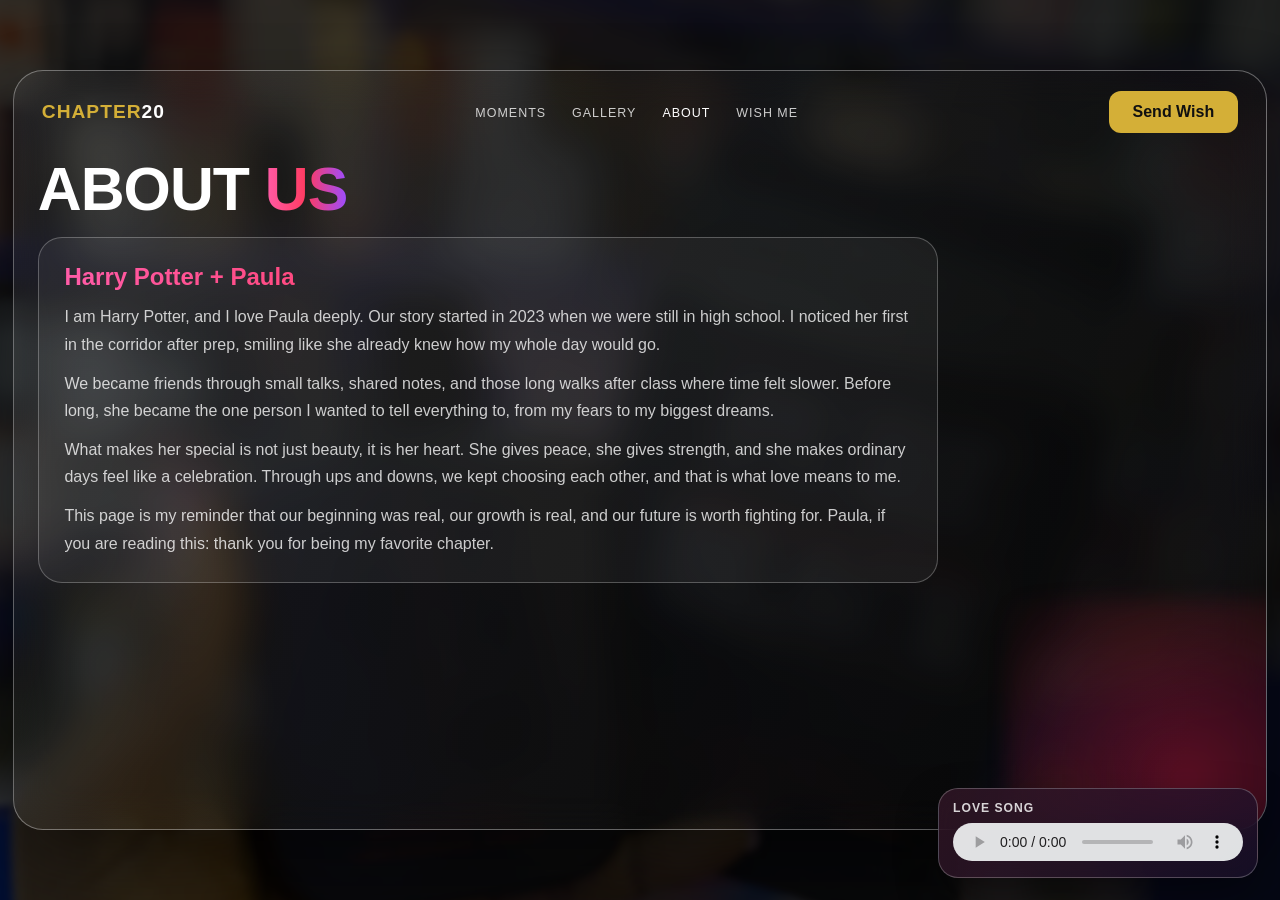
==== about.html @ 38b5b022 "Add files via upload" ====
<!DOCTYPE html>
<html lang="en">
<head>
    <meta charset="UTF-8">
    <meta name="viewport" content="width=device-width, initial-scale=1.0">
    <title>Chapter 20 | About Us</title>
    <link rel="stylesheet" href="styles.css">
</head>
<body>
    <div class="page-bg" aria-hidden="true"></div>

    <div class="gh-hero">
        <nav class="nav">
            <div class="logo"><span class="first">CHAPTER</span>20</div>
            <ul class="nav-links">
                <li><a href="index.html">Moments</a></li>
                <li><a href="gallery.html">Gallery</a></li>
                <li><a class="active" href="about.html">About</a></li>
                <li><a href="wishme.html">Wish Me</a></li>
            </ul>
            <a class="btn-book" href="wishme.html">Send Wish</a>
        </nav>

        <main class="page-content">
            <h1 class="page-title">About <span class="gradient-text">Us</span></h1>

            <section class="story-card">
                <h2 class="gradient-text">Harry Potter + Paula</h2>
                <p>
                    I am Harry Potter, and I love Paula deeply. Our story started in 2023 when we were still in high school.
                    I noticed her first in the corridor after prep, smiling like she already knew how my whole day would go.
                </p>
                <p>
                    We became friends through small talks, shared notes, and those long walks after class where time felt slower.
                    Before long, she became the one person I wanted to tell everything to, from my fears to my biggest dreams.
                </p>
                <p>
                    What makes her special is not just beauty, it is her heart. She gives peace, she gives strength, and she makes
                    ordinary days feel like a celebration. Through ups and downs, we kept choosing each other, and that is what love means to me.
                </p>
                <p>
                    This page is my reminder that our beginning was real, our growth is real, and our future is worth fighting for.
                    Paula, if you are reading this: thank you for being my favorite chapter.
                </p>
            </section>
        </main>
    </div>

    <div class="site-audio">
        <span class="site-audio-label">Love Song</span>
        <audio id="site-audio" src="love.mp3" controls autoplay loop preload="metadata"></audio>
    </div>

    <script src="site-audio.js"></script>
</body>
</html>
---- styles.css ----
:root {
    --accent: #d4af37;
    --white: #ffffff;
    --border: rgba(255, 255, 255, 0.35);
    --font-main: "Segoe UI", -apple-system, BlinkMacSystemFont, "Helvetica Neue", sans-serif;
    --pink: #ff5ca8;
    --red: #ff3b61;
    --purple: #9c4dff;
}

* {
    margin: 0;
    padding: 0;
    box-sizing: border-box;
}

body {
    font-family: var(--font-main);
    background: #0d0d0d;
    min-height: 100dvh;
    display: flex;
    justify-content: center;
    align-items: center;
    overflow-x: hidden;
    overflow-y: auto;
    color: var(--white);
    padding: clamp(10px, 2vw, 24px) 0;
}

.page-bg {
    position: fixed;
    inset: 0;
    background: linear-gradient(120deg, rgba(0, 0, 0, 0.5), rgba(13, 13, 13, 0.84)), url("nice.jpeg") center/cover no-repeat;
    filter: brightness(0.5) blur(4px);
    transform: scale(1.03);
    z-index: -1;
}

.gh-hero {
    position: relative;
    width: min(1420px, calc(100vw - clamp(8px, 2vw, 28px)));
    min-height: min(760px, calc(100dvh - clamp(20px, 4vw, 48px)));
    background: linear-gradient(110deg, rgba(255, 255, 255, 0.06), rgba(0, 0, 0, 0.22));
    backdrop-filter: blur(20px);
    -webkit-backdrop-filter: blur(20px);
    border: 1px solid var(--border);
    border-radius: 30px;
    display: flex;
    flex-direction: column;
    box-shadow: 0 35px 75px rgba(0, 0, 0, 0.45);
    overflow: hidden;
}

.gh-hero::after {
    content: "";
    position: absolute;
    right: -100px;
    bottom: -130px;
    width: 360px;
    height: 360px;
    background: radial-gradient(circle, rgba(255, 32, 64, 0.34), rgba(255, 32, 64, 0));
    filter: blur(10px);
    pointer-events: none;
}

.nav {
    display: flex;
    align-items: center;
    justify-content: space-between;
    gap: 20px;
    padding: 20px 28px;
    z-index: 10;
}

.logo {
    font-size: 1.2rem;
    font-weight: 800;
    letter-spacing: 1px;
}

.logo .first {
    color: var(--accent);
}

.nav-links {
    display: flex;
    gap: 26px;
    list-style: none;
    flex-wrap: wrap;
    justify-content: center;
}

.nav-links a {
    color: rgba(255, 255, 255, 0.78);
    text-decoration: none;
    font-size: 0.78rem;
    text-transform: uppercase;
    letter-spacing: 1px;
    transition: color 0.2s ease;
}

.nav-links a:hover,
.nav-links a:focus-visible,
.nav-links a.active {
    color: var(--white);
}

.btn-book {
    background: var(--accent);
    color: #101010;
    border: none;
    border-radius: 12px;
    padding: 12px 24px;
    font-weight: 700;
    cursor: pointer;
    text-decoration: none;
    transition: transform 0.2s ease, box-shadow 0.2s ease;
}

.btn-book:hover,
.btn-book:focus-visible {
    transform: translateY(-2px);
    box-shadow: 0 10px 24px rgba(212, 175, 55, 0.26);
}

.hero-content {
    display: grid;
    grid-template-columns: 1fr 0.46fr 0.92fr;
    gap: 28px;
    padding: 8px 24px 84px;
    flex: 1;
    align-items: center;
}

.cake-showcase {
    position: relative;
    display: flex;
    justify-content: center;
    align-items: center;
    min-height: 360px;
}

.cake-showcase::before {
    content: "";
    position: absolute;
    inset: 16% 10%;
    background: radial-gradient(circle, rgba(255, 92, 168, 0.28), rgba(255, 59, 97, 0));
    filter: blur(18px);
}

.cake-frame {
    position: relative;
    width: min(220px, 100%);
    aspect-ratio: 3 / 4;
    padding: 14px;
    border-radius: 28px;
    border: 1px solid rgba(255, 255, 255, 0.24);
    background:
        linear-gradient(180deg, rgba(255, 255, 255, 0.12), rgba(255, 255, 255, 0.04)),
        rgba(21, 12, 18, 0.48);
    box-shadow: 0 20px 40px rgba(0, 0, 0, 0.32);
    transform: rotate(-4deg);
}

.cake-frame img {
    width: 100%;
    height: 100%;
    display: block;
    object-fit: contain;
    filter: drop-shadow(0 14px 24px rgba(255, 58, 115, 0.24));
}

.hero-title {
    font-size: clamp(2.4rem, 7vw, 6.4rem);
    font-weight: 900;
    line-height: 0.88;
    letter-spacing: -2px;
    text-transform: uppercase;
    margin-bottom: 18px;
}

.hero-title .accent {
    color: var(--accent);
}

.hero-subtitle {
    font-size: 1rem;
    color: rgba(255, 255, 255, 0.74);
    line-height: 1.65;
    margin-bottom: 30px;
    max-width: 560px;
}

.hero-actions {
    display: flex;
    gap: 16px;
    flex-wrap: wrap;
    align-items: center;
}

.ghost-link {
    color: rgba(255, 255, 255, 0.85);
    text-decoration: none;
}

.photo-stack {
    position: relative;
    height: 440px;
    display: flex;
    align-items: center;
    justify-content: center;
    perspective: 2000px;
    transform-style: preserve-3d;
}

.stack-headline,
.stack-signoff {
    position: absolute;
    left: 50%;
    transform: translateX(-50%);
    background: linear-gradient(90deg, var(--pink), var(--red), var(--purple));
    -webkit-background-clip: text;
    background-clip: text;
    color: var(--pink);
    -webkit-text-fill-color: transparent;
    z-index: 30;
    pointer-events: none;
    white-space: nowrap;
    text-shadow: 0 8px 22px rgba(255, 70, 130, 0.28);
}

.stack-headline {
    top: 8px;
    font-size: clamp(1.05rem, 1.8vw, 1.5rem);
    font-weight: 900;
    letter-spacing: 1px;
    text-transform: uppercase;
}

.stack-signoff {
    bottom: 10px;
    font-size: clamp(0.84rem, 1.2vw, 1rem);
    font-weight: 700;
    letter-spacing: 1.2px;
    text-transform: uppercase;
}

@supports not ((-webkit-background-clip: text) or (background-clip: text)) {
    .stack-headline,
    .stack-signoff {
        background: none;
        color: var(--pink);
        -webkit-text-fill-color: initial;
    }
}

.photo-ring {
    position: relative;
    width: 280px;
    height: 360px;
    transform-style: preserve-3d;
    animation: spin-ring 12s linear infinite;
}

@keyframes spin-ring {
    from { transform: rotateY(0deg); }
    to { transform: rotateY(360deg); }
}

.photo-ring:hover {
    animation-play-state: paused;
}

.photo-card {
    position: absolute;
    top: 0;
    left: 70px;
    width: 140px;
    height: 360px;
    border-radius: 20px;
    overflow: hidden;
    border: 4px solid var(--white);
    box-shadow: 0 20px 50px rgba(0, 0, 0, 0.5);
    transition: transform 0.45s ease, box-shadow 0.45s ease;
    background: url("nice.jpeg") var(--card-pos, center) / cover no-repeat;
    transform: rotateY(calc(var(--i) * 90deg)) translateZ(170px);
}

.photo-card:nth-child(1) {
    --card-pos: left;
    background: url("red.png") center/cover no-repeat;
}

.photo-card:nth-child(2) {
    --card-pos: 35%;
    background: url("red.png") center/cover no-repeat;
    border-color: var(--accent);
}

.photo-card:nth-child(3) {
    --card-pos: 65%;
    background: url("321.jpeg") center/cover no-repeat;
}

.photo-card:nth-child(4) {
    --card-pos: right;
    background: url("322.jpeg") center/cover no-repeat;
}

.photo-card:hover {
    transform: rotateY(calc(var(--i) * 90deg)) translateZ(185px) scaleX(1.16) scaleY(1.03);
    box-shadow: 0 30px 60px rgba(212, 175, 55, 0.3);
}

.social-links {
    position: absolute;
    bottom: 26px;
    left: 22px;
    display: flex;
    gap: 12px;
}

.social-links a {
    width: 36px;
    height: 36px;
    border-radius: 50%;
    overflow: hidden;
    border: 1px solid rgba(255, 255, 255, 0.35);
    background: rgba(255, 255, 255, 0.06);
    display: inline-flex;
    align-items: center;
    justify-content: center;
    text-decoration: none;
    transition: transform 0.25s ease, border-color 0.25s ease;
}

.social-links a:hover,
.social-links a:focus-visible {
    transform: translateY(-2px);
    border-color: var(--accent);
}

.social-links img {
    width: 100%;
    height: 100%;
    object-fit: cover;
    display: block;
}

.hero-accent-red {
    position: absolute;
    right: 8px;
    bottom: 36px;
    width: clamp(96px, 12vw, 180px);
    aspect-ratio: 1/1;
    object-fit: cover;
    border-radius: 20px;
    border: 2px solid rgba(255, 255, 255, 0.38);
    box-shadow: 0 18px 45px rgba(0, 0, 0, 0.45), 0 0 34px rgba(255, 35, 80, 0.28);
    transform: rotate(-8deg);
    opacity: 0.95;
    z-index: 2;
    pointer-events: none;
}

.page-content {
    padding: 8px 24px 32px;
    display: grid;
    gap: 18px;
}

.page-title {
    font-size: clamp(2rem, 5vw, 3.8rem);
    font-weight: 900;
    line-height: 0.95;
    text-transform: uppercase;
    letter-spacing: -1px;
}

.gradient-text {
    background: linear-gradient(90deg, var(--pink), var(--red), var(--purple));
    -webkit-background-clip: text;
    background-clip: text;
    color: transparent;
}

.page-note {
    max-width: 860px;
    color: rgba(255, 255, 255, 0.74);
    line-height: 1.7;
}

.gallery-stack {
    position: relative;
    min-height: 480px;
    margin-top: 12px;
}

.gallery-card {
    position: absolute;
    width: min(260px, 42vw);
    aspect-ratio: 4/5;
    border-radius: 22px;
    border: 3px solid rgba(255, 255, 255, 0.44);
    box-shadow: 0 20px 44px rgba(0, 0, 0, 0.42);
    overflow: hidden;
    background: #1f1f1f;
    transition: transform 0.25s ease;
}

.gallery-card img {
    width: 100%;
    height: 100%;
    object-fit: cover;
    display: block;
}

.gallery-card video {
    width: 100%;
    height: 100%;
    object-fit: cover;
    display: block;
    background: #120810;
}

.gallery-card.is-video {
    border-color: rgba(255, 92, 168, 0.75);
    box-shadow: 0 22px 50px rgba(255, 59, 97, 0.28);
}

.gallery-card figcaption {
    position: absolute;
    left: 0;
    right: 0;
    bottom: 0;
    padding: 8px 10px;
    font-size: 0.75rem;
    letter-spacing: 0.7px;
    text-transform: uppercase;
    color: #fff;
    background: linear-gradient(to top, rgba(0, 0, 0, 0.58), transparent);
}

.gallery-card:nth-child(1) {
    left: 4%;
    top: 0;
    transform: rotate(-8deg);
    z-index: 4;
}

.gallery-card:nth-child(2) {
    left: 24%;
    top: 46px;
    transform: rotate(-2deg);
    z-index: 3;
}

.gallery-card:nth-child(3) {
    left: 44%;
    top: 20px;
    transform: rotate(5deg);
    z-index: 2;
}

.gallery-card:nth-child(4) {
    left: 62%;
    top: 62px;
    transform: rotate(10deg);
    z-index: 1;
}

.gallery-card:hover {
    transform: translateY(-8px) scale(1.03);
    z-index: 7;
}

.story-card,
.form-card {
    max-width: 900px;
    border: 1px solid rgba(255, 255, 255, 0.26);
    border-radius: 24px;
    background: rgba(255, 255, 255, 0.05);
    padding: clamp(16px, 2vw, 30px);
}

.story-card p,
.form-card p {
    color: rgba(255, 255, 255, 0.78);
    line-height: 1.7;
    margin-top: 12px;
}

.form-grid {
    margin-top: 18px;
    display: grid;
    gap: 12px;
}

.form-grid input,
.form-grid textarea {
    width: 100%;
    border: 1px solid rgba(255, 255, 255, 0.32);
    background: rgba(255, 255, 255, 0.08);
    color: #fff;
    border-radius: 12px;
    padding: 12px 14px;
    font: inherit;
}

.form-grid textarea {
    min-height: 140px;
    resize: vertical;
}

.form-grid input::placeholder,
.form-grid textarea::placeholder {
    color: rgba(255, 255, 255, 0.55);
}

.site-audio {
    position: fixed;
    right: clamp(10px, 2vw, 22px);
    bottom: clamp(10px, 2vw, 22px);
    z-index: 100;
    width: min(320px, calc(100vw - 20px));
    padding: 12px 14px;
    border: 1px solid rgba(255, 255, 255, 0.24);
    border-radius: 20px;
    background:
        linear-gradient(135deg, rgba(255, 92, 168, 0.14), rgba(156, 77, 255, 0.1)),
        rgba(9, 9, 11, 0.75);
    backdrop-filter: blur(18px);
    -webkit-backdrop-filter: blur(18px);
    box-shadow: 0 18px 42px rgba(0, 0, 0, 0.34);
}

.site-audio-label {
    display: block;
    margin-bottom: 8px;
    font-size: 0.76rem;
    font-weight: 800;
    letter-spacing: 1px;
    text-transform: uppercase;
    color: rgba(255, 255, 255, 0.82);
}

.site-audio audio {
    width: 100%;
    height: 38px;
    opacity: 0.92;
}

@media (max-width: 980px) {
    .gh-hero {
        border-radius: 22px;
    }

    .nav {
        flex-wrap: wrap;
        justify-content: center;
        text-align: center;
        padding: 16px 16px 8px;
    }

    .hero-content {
        grid-template-columns: 1fr;
        padding: 10px 16px 74px;
    }

    .hero-left {
        text-align: center;
    }

    .hero-subtitle {
        margin-inline: auto;
    }

    .hero-actions {
        justify-content: center;
    }

    .cake-showcase {
        min-height: 250px;
    }

    .cake-frame {
        width: min(180px, 58vw);
        transform: rotate(-2deg);
    }

    .photo-stack {
        height: 340px;
    }

    .stack-headline {
        top: 4px;
    }

    .stack-signoff {
        bottom: 4px;
    }

    .photo-ring {
        width: 220px;
        height: 290px;
    }

    .photo-card {
        width: 115px;
        height: 290px;
        left: 52px;
        transform: rotateY(calc(var(--i) * 90deg)) translateZ(128px);
    }

    .photo-card:hover {
        transform: rotateY(calc(var(--i) * 90deg)) translateZ(138px) scaleX(1.12) scaleY(1.02);
    }

    .gallery-stack {
        min-height: 760px;
    }

    .gallery-card {
        position: relative;
        width: min(100%, 350px);
        margin: 0 auto 16px;
        left: 0 !important;
        top: 0 !important;
        transform: none !important;
    }

    .social-links {
        left: 0;
        right: 0;
        justify-content: center;
        bottom: 10px;
    }

    .hero-accent-red {
        display: none;
    }

    .site-audio {
        width: min(360px, calc(100vw - 24px));
    }
}

@media (max-width: 640px) {
    .nav-links {
        gap: 14px;
    }

    .nav-links a {
        font-size: 0.7rem;
    }

    .btn-book {
        padding: 10px 14px;
    }

    .hero-content {
        padding: 8px 12px 66px;
    }

    .cake-showcase {
        min-height: 210px;
    }

    .cake-frame {
        width: min(150px, 62vw);
        padding: 10px;
        border-radius: 22px;
    }

    .photo-stack {
        height: 280px;
    }

    .photo-ring {
        width: 190px;
        height: 250px;
    }

    .photo-card {
        width: 92px;
        height: 250px;
        left: 49px;
        transform: rotateY(calc(var(--i) * 90deg)) translateZ(104px);
        border-width: 3px;
    }

    .photo-card:hover {
        transform: rotateY(calc(var(--i) * 90deg)) translateZ(112px) scaleX(1.1) scaleY(1.01);
    }

    .stack-headline {
        font-size: 0.9rem;
    }

    .stack-signoff {
        font-size: 0.72rem;
    }

    .page-content {
        padding: 8px 12px 24px;
    }

    .site-audio {
        right: 12px;
        left: 12px;
        width: auto;
        bottom: 12px;
        padding: 10px 12px;
        border-radius: 16px;
    }

    .site-audio-label {
        font-size: 0.68rem;
    }
}

@media (prefers-reduced-motion: reduce) {
    *,
    *::before,
    *::after {
        animation: none !important;
        transition: none !important;
    }
}
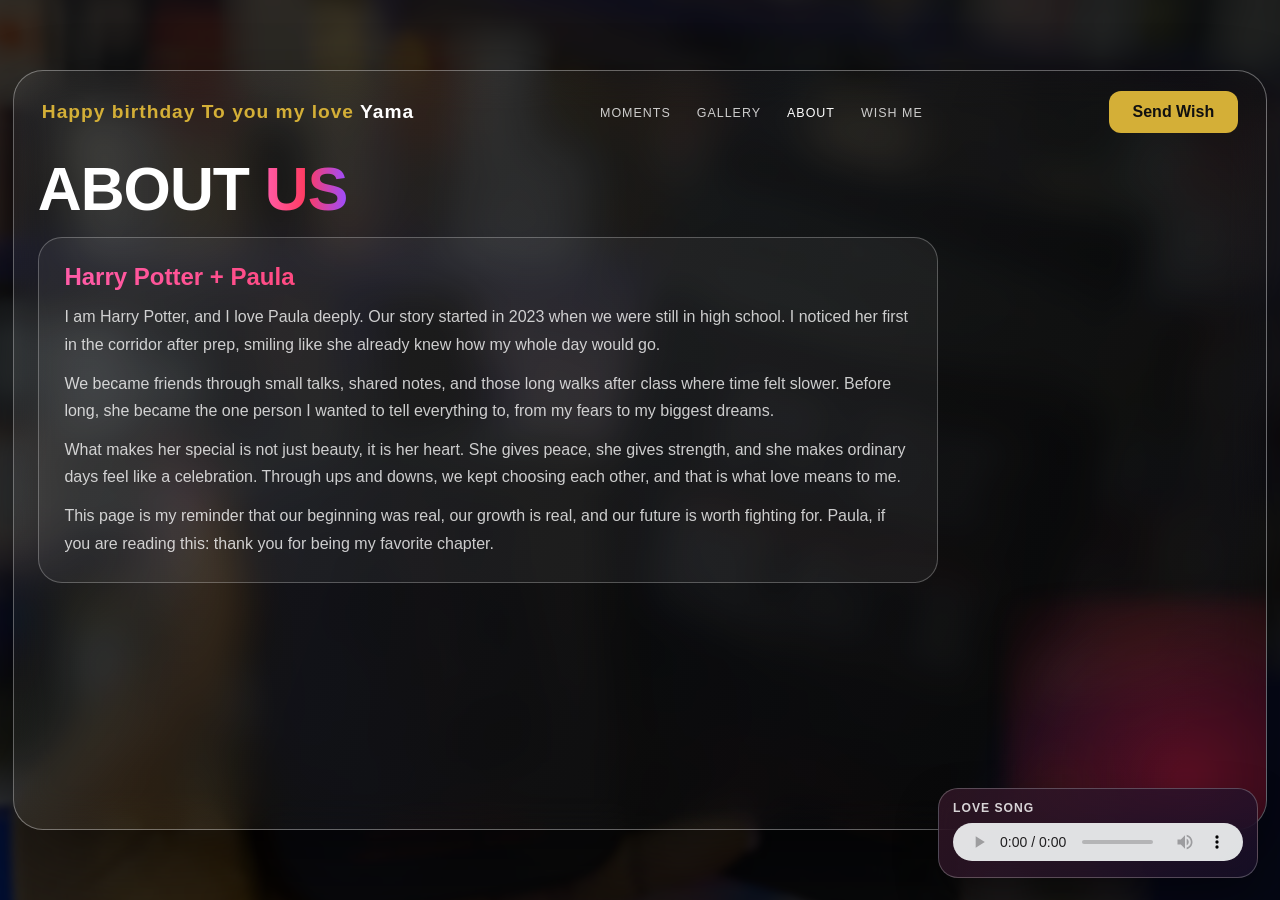
==== commit c5de3ca7: "Update about.html" ====
--- a/about.html
+++ b/about.html
@@ -11,7 +11,8 @@
 
     <div class="gh-hero">
         <nav class="nav">
-            <div class="logo"><span class="first">CHAPTER</span>20</div>
+            <div class="logo"><span class="first">Happy birthday To you my love </span> Yama </div>
+             
             <ul class="nav-links">
                 <li><a href="index.html">Moments</a></li>
                 <li><a href="gallery.html">Gallery</a></li>
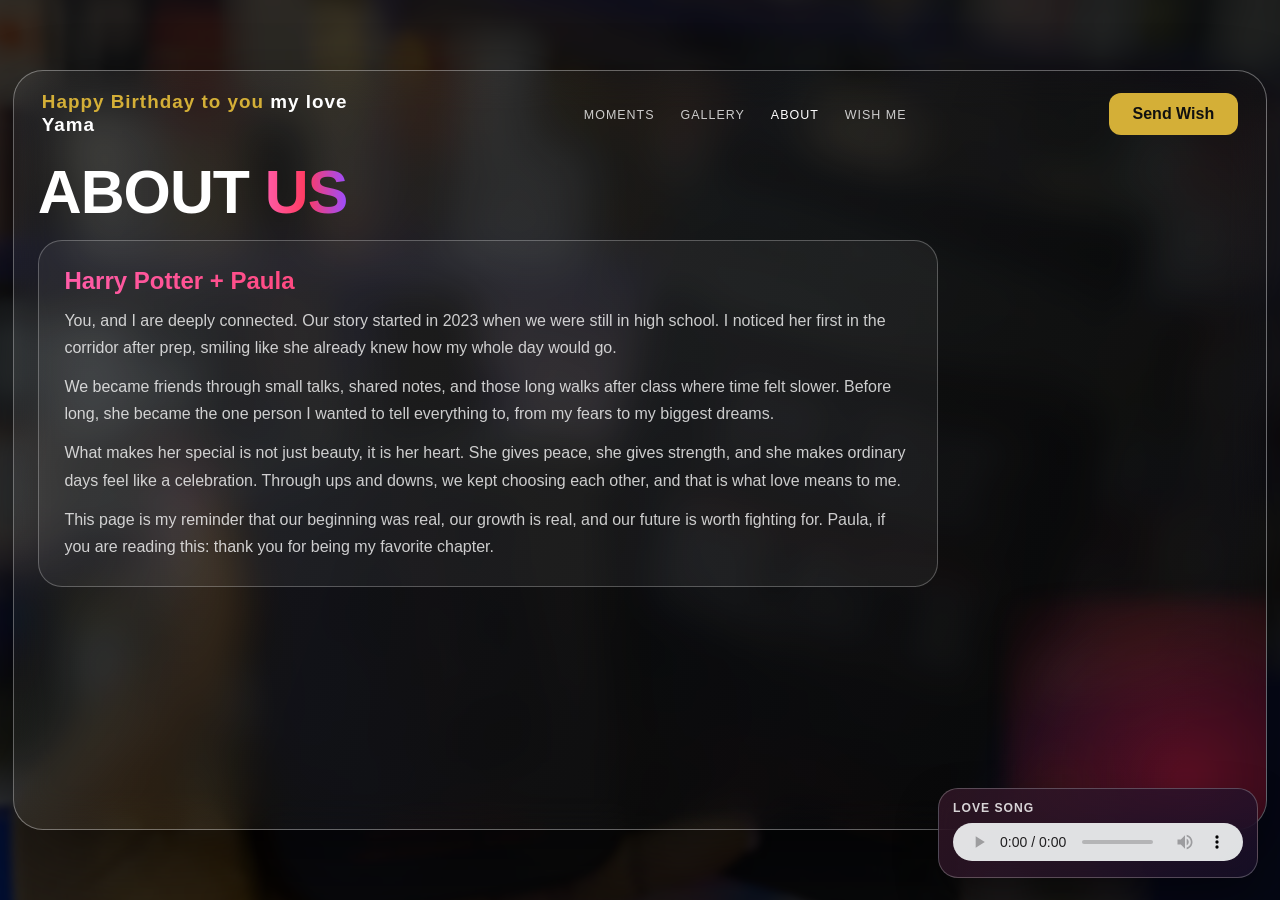
==== commit 8e72b978: "Add files via upload" ====
--- a/about.html
+++ b/about.html
@@ -3,7 +3,7 @@
 <head>
     <meta charset="UTF-8">
     <meta name="viewport" content="width=device-width, initial-scale=1.0">
-    <title>Chapter 20 | About Us</title>
+    <title>Happy Birthday to you my love Yama | About Us</title>
     <link rel="stylesheet" href="styles.css">
 </head>
 <body>
@@ -11,8 +11,7 @@
 
     <div class="gh-hero">
         <nav class="nav">
-            <div class="logo"><span class="first">Happy birthday To you my love </span> Yama </div>
-             
+            <div class="logo"><span class="first">Happy Birthday to you</span> my love Yama</div>
             <ul class="nav-links">
                 <li><a href="index.html">Moments</a></li>
                 <li><a href="gallery.html">Gallery</a></li>
@@ -28,7 +27,7 @@
             <section class="story-card">
                 <h2 class="gradient-text">Harry Potter + Paula</h2>
                 <p>
-                    I am Harry Potter, and I love Paula deeply. Our story started in 2023 when we were still in high school.
+                   You, and I are  deeply connected. Our story started in 2023 when we were still in high school.
                     I noticed her first in the corridor after prep, smiling like she already knew how my whole day would go.
                 </p>
                 <p>
--- a/styles.css
+++ b/styles.css
@@ -73,9 +73,11 @@
 }
 
 .logo {
-    font-size: 1.2rem;
+    font-size: clamp(0.9rem, 1.6vw, 1.18rem);
     font-weight: 800;
     letter-spacing: 1px;
+    line-height: 1.2;
+    max-width: 340px;
 }
 
 .logo .first {
@@ -288,12 +290,12 @@
 
 .photo-card:nth-child(1) {
     --card-pos: left;
-    background: url("red.png") center/cover no-repeat;
+    background: url("3322.jpeg") center/cover no-repeat;
 }
 
 .photo-card:nth-child(2) {
     --card-pos: 35%;
-    background: url("red.png") center/cover no-repeat;
+    background: url("3322.jpeg") center/cover no-repeat;
     border-color: var(--accent);
 }
 
@@ -413,19 +415,6 @@
     height: 100%;
     object-fit: cover;
     display: block;
-}
-
-.gallery-card video {
-    width: 100%;
-    height: 100%;
-    object-fit: cover;
-    display: block;
-    background: #120810;
-}
-
-.gallery-card.is-video {
-    border-color: rgba(255, 92, 168, 0.75);
-    box-shadow: 0 22px 50px rgba(255, 59, 97, 0.28);
 }
 
 .gallery-card figcaption {
